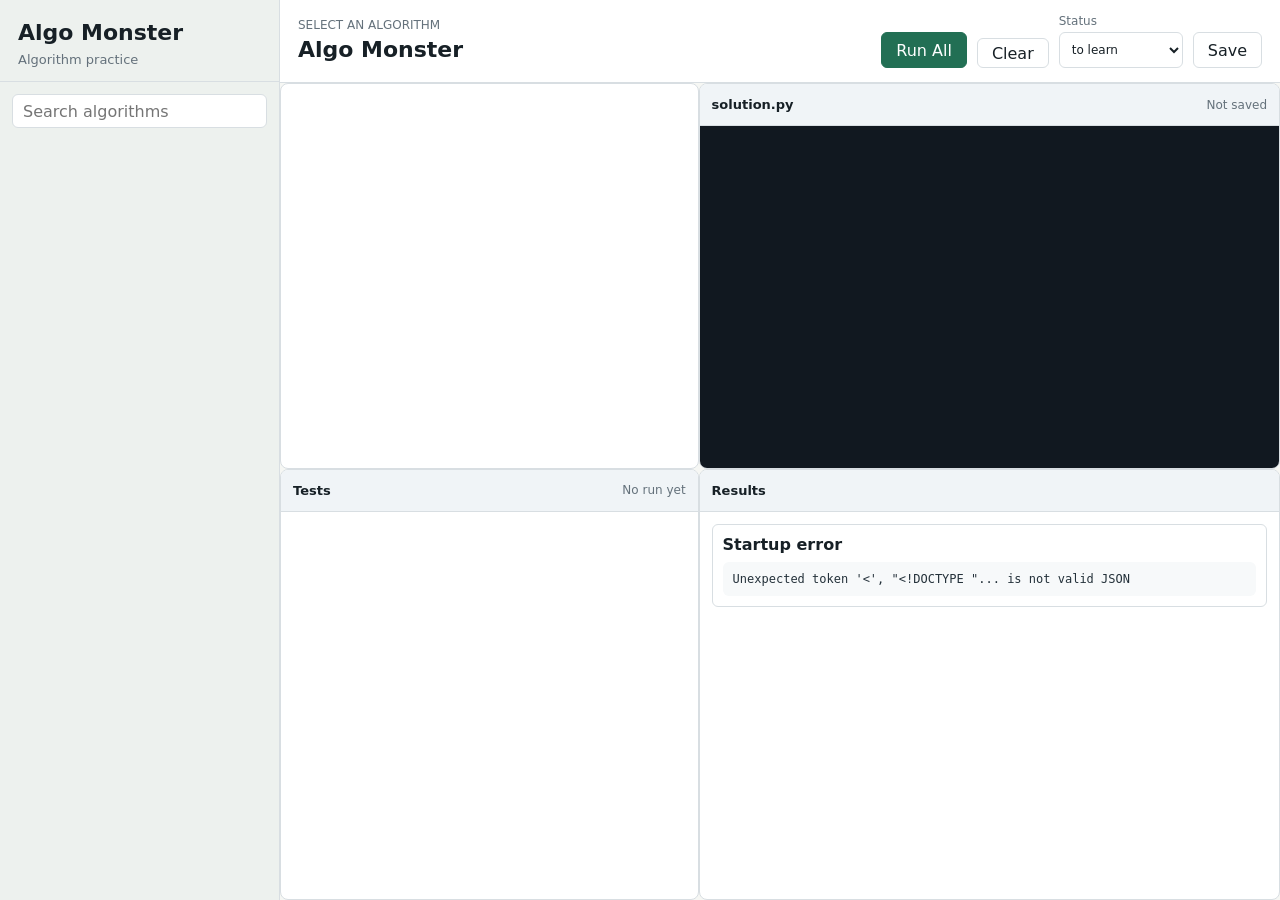
==== web/algo_monster/index.html @ 1dde5f4e "create index and entry points to algo or mle monster" ====
<!doctype html>
<html lang="en">
  <head>
    <meta charset="utf-8">
    <meta name="viewport" content="width=device-width, initial-scale=1">
    <title>Algo Monster</title>
    <link rel="stylesheet" href="styles.css">
  </head>
  <body>
    <div class="app-shell">
      <aside class="sidebar">
        <div class="brand"><h1>Algo Monster</h1><p>Algorithm practice</p></div>
        <div class="sidebar-tools"><input id="search" type="search" placeholder="Search algorithms" autocomplete="off"></div>
        <nav id="algorithm-list" class="algorithm-list" aria-label="Algorithms"></nav>
      </aside>

      <main class="workspace">
        <header class="topbar">
          <div><p id="category" class="category">Select an algorithm</p><h2 id="title">Algo Monster</h2></div>
          <div class="actions">
            <button id="run-btn" type="button" class="primary">Run All</button>
            <button id="clear-btn" type="button" class="ghost">Clear</button>
            <label class="status-control"><span>Status</span><select id="learning-status"><option value="to learn">to learn</option><option value="learning">learning</option><option value="learned">learned</option></select></label>
            <button id="save-btn" type="button">Save</button>
          </div>
        </header>

        <section class="main-grid">
          <section class="prompt-panel"><div id="prompt" class="prompt"></div></section>
          <section class="editor-panel"><div class="panel-header"><span>solution.py</span><span id="save-state" class="muted">Not saved</span></div><textarea id="editor" spellcheck="false" autocomplete="off" autocapitalize="off"></textarea></section>
          <section class="tests-panel"><div class="panel-header"><span>Tests</span><span id="summary" class="muted">No run yet</span></div><div id="tests" class="tests"></div></section>
          <section class="results-panel"><div class="panel-header"><span>Results</span></div><div id="results" class="results empty">Run tests to see output.</div></section>
        </section>
      </main>
    </div>

    <script src="app.js"></script>
  </body>
</html>
---- web/algo_monster/styles.css ----
:root {
  color-scheme: light;
  --bg: #f6f7f4;
  --panel: #ffffff;
  --panel-alt: #f0f4f7;
  --text: #172026;
  --muted: #64717b;
  --border: #d8dee2;
  --accent: #226f54;
  --accent-dark: #18543f;
  --danger: #b42318;
  --warning: #9a6700;
  --success: #1f7a4d;
  --code-bg: #111820;
  --code-text: #edf3f7;
  font-family: Inter, ui-sans-serif, system-ui, -apple-system, BlinkMacSystemFont, "Segoe UI", sans-serif;
}

* {
  box-sizing: border-box;
}

body {
  margin: 0;
  min-height: 100vh;
  background: var(--bg);
  color: var(--text);
}

button,
input,
select,
textarea {
  font: inherit;
}

button,
select,
input {
  border: 1px solid var(--border);
  border-radius: 6px;
}

button {
  height: 36px;
  padding: 0 14px;
  background: var(--panel);
  color: var(--text);
  cursor: pointer;
}

button:hover {
  border-color: #aab4bb;
}

button:disabled {
  cursor: not-allowed;
  opacity: 0.6;
}

.primary {
  background: var(--accent);
  border-color: var(--accent);
  color: white;
}

.primary:hover {
  background: var(--accent-dark);
}

.ghost {
  height: 30px;
  background: transparent;
}

.app-shell {
  display: grid;
  grid-template-columns: 280px 1fr;
  min-height: 100vh;
}

.sidebar {
  display: flex;
  flex-direction: column;
  min-width: 0;
  border-right: 1px solid var(--border);
  background: #edf1ee;
}

.brand {
  padding: 20px 18px 14px;
  border-bottom: 1px solid var(--border);
}

.brand h1 {
  margin: 0;
  font-size: 22px;
  line-height: 1.2;
}

.brand p {
  margin: 6px 0 0;
  color: var(--muted);
  font-size: 13px;
}

.sidebar-tools {
  padding: 12px;
}

.sidebar-tools input {
  width: 100%;
  height: 34px;
  padding: 0 10px;
  background: white;
}

.algorithm-list {
  display: flex;
  flex: 1;
  flex-direction: column;
  gap: 6px;
  overflow: auto;
  padding: 0 10px 14px;
}

.algorithm-item {
  display: grid;
  grid-template-columns: 12px 1fr;
  gap: 8px;
  align-items: start;
  width: 100%;
  min-height: 54px;
  padding: 9px;
  border: 1px solid transparent;
  border-radius: 6px;
  background: transparent;
  text-align: left;
}

.algorithm-item:hover,
.algorithm-item.active {
  background: white;
  border-color: var(--border);
}

.status-dot {
  width: 10px;
  height: 10px;
  margin-top: 5px;
  border-radius: 999px;
  background: #a7b0b7;
}

.status-dot.passing {
  background: var(--success);
}

.algorithm-title {
  display: block;
  font-weight: 650;
  line-height: 1.25;
}

.algorithm-meta {
  display: block;
  margin-top: 4px;
  color: var(--muted);
  font-size: 12px;
}

.workspace {
  display: flex;
  min-width: 0;
  flex-direction: column;
}

.topbar {
  display: flex;
  align-items: center;
  justify-content: space-between;
  gap: 20px;
  min-height: 78px;
  padding: 14px 18px;
  border-bottom: 1px solid var(--border);
  background: var(--panel);
}

.topbar h2 {
  margin: 0;
  font-size: 22px;
  line-height: 1.25;
}

.category {
  margin: 0 0 4px;
  color: var(--muted);
  font-size: 12px;
  text-transform: uppercase;
}

.actions {
  display: flex;
  align-items: end;
  gap: 10px;
}

.status-control {
  display: grid;
  gap: 4px;
  color: var(--muted);
  font-size: 12px;
}

.status-control select {
  height: 36px;
  min-width: 124px;
  padding: 0 8px;
  background: white;
  color: var(--text);
}

.main-grid {
  display: grid;
  grid-template-columns: minmax(260px, 0.9fr) minmax(360px, 1.25fr);
  grid-template-rows: auto auto;
  min-height: 0;
  flex: 1;
}

.prompt-panel,
.editor-panel,
.tests-panel,
.results-panel {
  min-width: 0;
  min-height: 0;
  overflow: hidden;
  border: 1px solid var(--border);
  border-radius: 8px;
  background: var(--panel);
}

.prompt-panel,
.tests-panel,
.results-panel {
  overflow: auto;
}

.panel-header {
  display: flex;
  align-items: center;
  justify-content: space-between;
  gap: 12px;
  min-height: 42px;
  padding: 8px 12px;
  border-bottom: 1px solid var(--border);
  background: var(--panel-alt);
  font-size: 13px;
  font-weight: 650;
}

.muted {
  color: var(--muted);
  font-size: 12px;
  font-weight: 400;
}

.prompt {
  padding: 18px;
  line-height: 1.5;
}

.prompt h1,
.prompt h2 {
  margin: 0 0 12px;
}

.prompt h1 {
  font-size: 22px;
}

.prompt h2 {
  margin-top: 20px;
  font-size: 16px;
}

.prompt p {
  margin: 0 0 12px;
}

.prompt pre {
  overflow: auto;
  padding: 12px;
  border-radius: 6px;
  background: var(--code-bg);
  color: var(--code-text);
}

.prompt code,
.results code {
  font-family: "SFMono-Regular", Consolas, "Liberation Mono", monospace;
}

.editor-panel {
  display: flex;
  flex-direction: column;
}

#editor {
  flex: 1;
  width: 100%;
  min-height: 0;
  padding: 14px;
  resize: none;
  border: 0;
  outline: none;
  background: var(--code-bg);
  color: var(--code-text);
  font-family: "SFMono-Regular", Consolas, "Liberation Mono", monospace;
  font-size: 14px;
  line-height: 1.55;
  tab-size: 4;
}

.tests {
  display: grid;
  gap: 8px;
  padding: 12px;
}

.test-row {
  display: grid;
  grid-template-columns: 1fr auto;
  gap: 10px;
  align-items: center;
  min-height: 42px;
  padding: 8px 10px;
  border: 1px solid var(--border);
  border-radius: 6px;
  background: white;
}

.test-row.passed {
  border-color: #9bd4b5;
}

.test-row.failed {
  border-color: #efa9a3;
}

.test-name {
  min-width: 0;
  overflow-wrap: anywhere;
}

.test-result {
  color: var(--muted);
  font-size: 12px;
}

.test-result.passed {
  color: var(--success);
}

.test-result.failed {
  color: var(--danger);
}

.run-one {
  height: 30px;
  padding: 0 10px;
}

.results {
  padding: 12px;
}

.results.empty {
  color: var(--muted);
}

.result-item {
  margin-bottom: 10px;
  padding: 10px;
  border: 1px solid var(--border);
  border-radius: 6px;
  background: white;
}

.result-title {
  display: flex;
  justify-content: space-between;
  gap: 12px;
  margin-bottom: 8px;
  font-weight: 650;
}

.result-title .passed {
  color: var(--success);
}

.result-title .failed {
  color: var(--danger);
}

.result-item pre {
  overflow: auto;
  margin: 8px 0 0;
  padding: 10px;
  border-radius: 6px;
  background: #f7f9fa;
  color: #24313a;
  font-size: 12px;
  white-space: pre-wrap;
}

.result-input {
  margin-bottom: 0;
  border-left: 3px solid var(--accent);
  background: #f0f6fa;
}

.result-stdout {
  margin-bottom: 0;
  border-left: 3px solid var(--success);
  background: #f0faf5;
}

@media (max-width: 900px) {
  .app-shell {
    grid-template-columns: 1fr;
  }

  .sidebar {
    max-height: 260px;
    border-right: 0;
    border-bottom: 1px solid var(--border);
  }

  .topbar,
  .actions {
    align-items: stretch;
    flex-direction: column;
  }

  .main-grid {
    grid-template-columns: 1fr;
    grid-template-rows: auto 420px auto auto;
  }
}
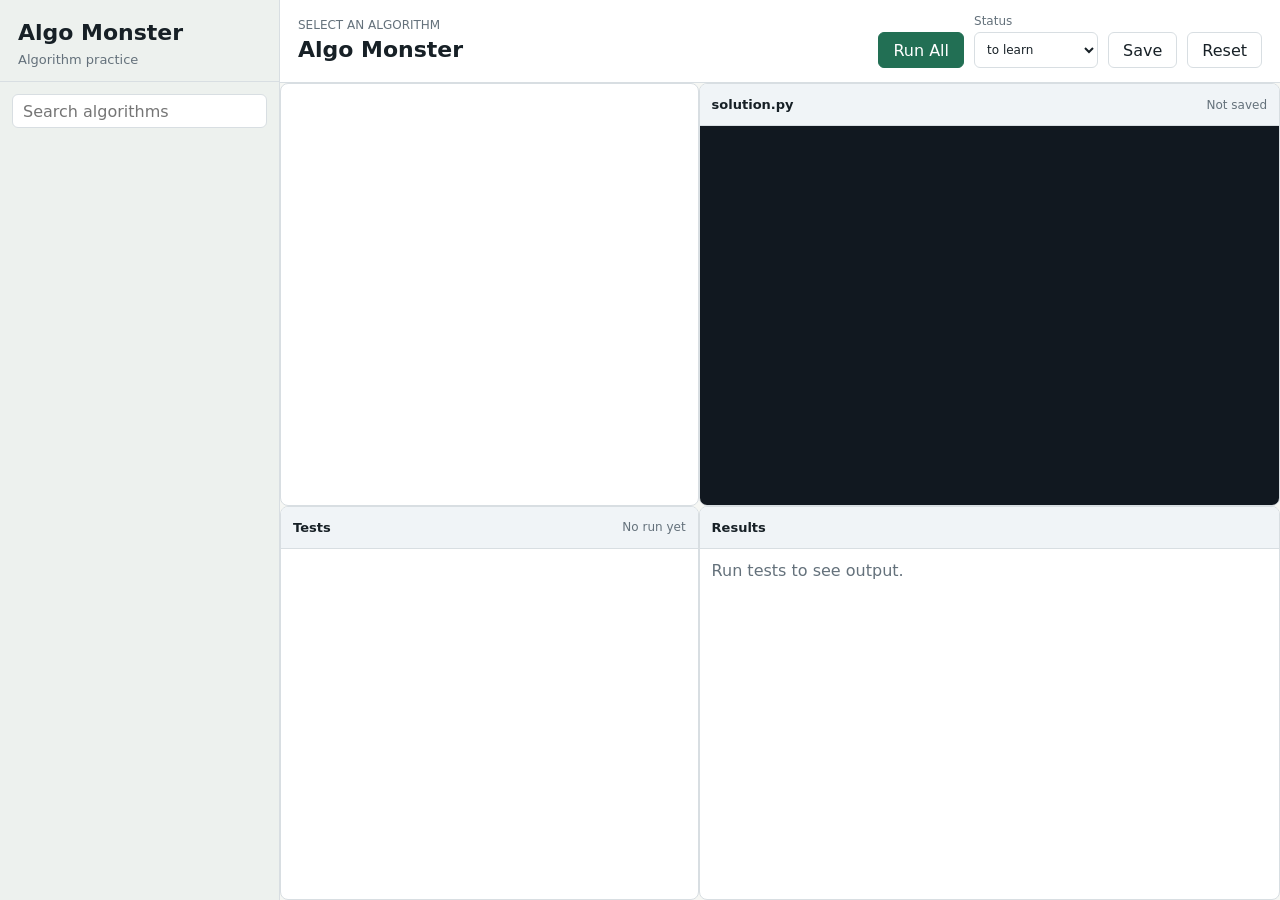
==== commit 5c705a4e: "bug fix" ====
--- a/web/algo_monster/index.html
+++ b/web/algo_monster/index.html
@@ -1,39 +1,94 @@
 <!doctype html>
 <html lang="en">
-  <head>
-    <meta charset="utf-8">
-    <meta name="viewport" content="width=device-width, initial-scale=1">
-    <title>Algo Monster</title>
-    <link rel="stylesheet" href="styles.css">
-  </head>
-  <body>
-    <div class="app-shell">
-      <aside class="sidebar">
-        <div class="brand"><h1>Algo Monster</h1><p>Algorithm practice</p></div>
-        <div class="sidebar-tools"><input id="search" type="search" placeholder="Search algorithms" autocomplete="off"></div>
-        <nav id="algorithm-list" class="algorithm-list" aria-label="Algorithms"></nav>
-      </aside>
+    <head>
+        <meta charset="utf-8" />
+        <meta name="viewport" content="width=device-width, initial-scale=1" />
+        <title>Algo Monster</title>
+        <script src="/theme.js?v=20260618" defer></script>
+        <link rel="stylesheet" href="styles.css" />
+    </head>
+    <body>
+        <div class="app-shell">
+            <aside class="sidebar">
+                <div class="brand">
+                    <h1>Algo Monster</h1>
+                    <p>Algorithm practice</p>
+                </div>
+                <div class="sidebar-tools">
+                    <input
+                        id="search"
+                        type="search"
+                        placeholder="Search algorithms"
+                        autocomplete="off"
+                    />
+                </div>
+                <nav
+                    id="algorithm-list"
+                    class="algorithm-list"
+                    aria-label="Algorithms"
+                ></nav>
+            </aside>
 
-      <main class="workspace">
-        <header class="topbar">
-          <div><p id="category" class="category">Select an algorithm</p><h2 id="title">Algo Monster</h2></div>
-          <div class="actions">
-            <button id="run-btn" type="button" class="primary">Run All</button>
-            <button id="clear-btn" type="button" class="ghost">Clear</button>
-            <label class="status-control"><span>Status</span><select id="learning-status"><option value="to learn">to learn</option><option value="learning">learning</option><option value="learned">learned</option></select></label>
-            <button id="save-btn" type="button">Save</button>
-          </div>
-        </header>
+            <main class="workspace">
+                <header class="topbar">
+                    <div>
+                        <p id="category" class="category">
+                            Select an algorithm
+                        </p>
+                        <h2 id="title">Algo Monster</h2>
+                    </div>
+                    <div class="actions">
+                        <button id="run-btn" type="button" class="primary">
+                            Run All
+                        </button>
+                        <label class="status-control"
+                            ><span>Status</span
+                            ><select id="learning-status">
+                                <option value="to learn">to learn</option>
+                                <option value="learning">learning</option>
+                                <option value="learned">learned</option>
+                            </select></label
+                        >
+                        <button id="save-btn" type="button">Save</button>
+                        <button id="clear-btn" type="button">Reset</button>
+                    </div>
+                </header>
 
-        <section class="main-grid">
-          <section class="prompt-panel"><div id="prompt" class="prompt"></div></section>
-          <section class="editor-panel"><div class="panel-header"><span>solution.py</span><span id="save-state" class="muted">Not saved</span></div><textarea id="editor" spellcheck="false" autocomplete="off" autocapitalize="off"></textarea></section>
-          <section class="tests-panel"><div class="panel-header"><span>Tests</span><span id="summary" class="muted">No run yet</span></div><div id="tests" class="tests"></div></section>
-          <section class="results-panel"><div class="panel-header"><span>Results</span></div><div id="results" class="results empty">Run tests to see output.</div></section>
-        </section>
-      </main>
-    </div>
+                <section class="main-grid">
+                    <section class="prompt-panel">
+                        <div id="prompt" class="prompt"></div>
+                    </section>
+                    <section class="editor-panel">
+                        <div class="panel-header">
+                            <span>solution.py</span
+                            ><span id="save-state" class="muted"
+                                >Not saved</span
+                            >
+                        </div>
+                        <textarea
+                            id="editor"
+                            spellcheck="false"
+                            autocomplete="off"
+                            autocapitalize="off"
+                        ></textarea>
+                    </section>
+                    <section class="tests-panel">
+                        <div class="panel-header">
+                            <span>Tests</span
+                            ><span id="summary" class="muted">No run yet</span>
+                        </div>
+                        <div id="tests" class="tests"></div>
+                    </section>
+                    <section class="results-panel">
+                        <div class="panel-header"><span>Results</span></div>
+                        <div id="results" class="results empty">
+                            Run tests to see output.
+                        </div>
+                    </section>
+                </section>
+            </main>
+        </div>
 
-    <script src="app.js"></script>
-  </body>
+        <script src="/algo_monster/app.js"></script>
+    </body>
 </html>
--- a/web/algo_monster/styles.css
+++ b/web/algo_monster/styles.css
@@ -96,6 +96,7 @@
   margin: 0;
   font-size: 22px;
   line-height: 1.2;
+  color: var(--title-text);
 }
 
 .brand p {
